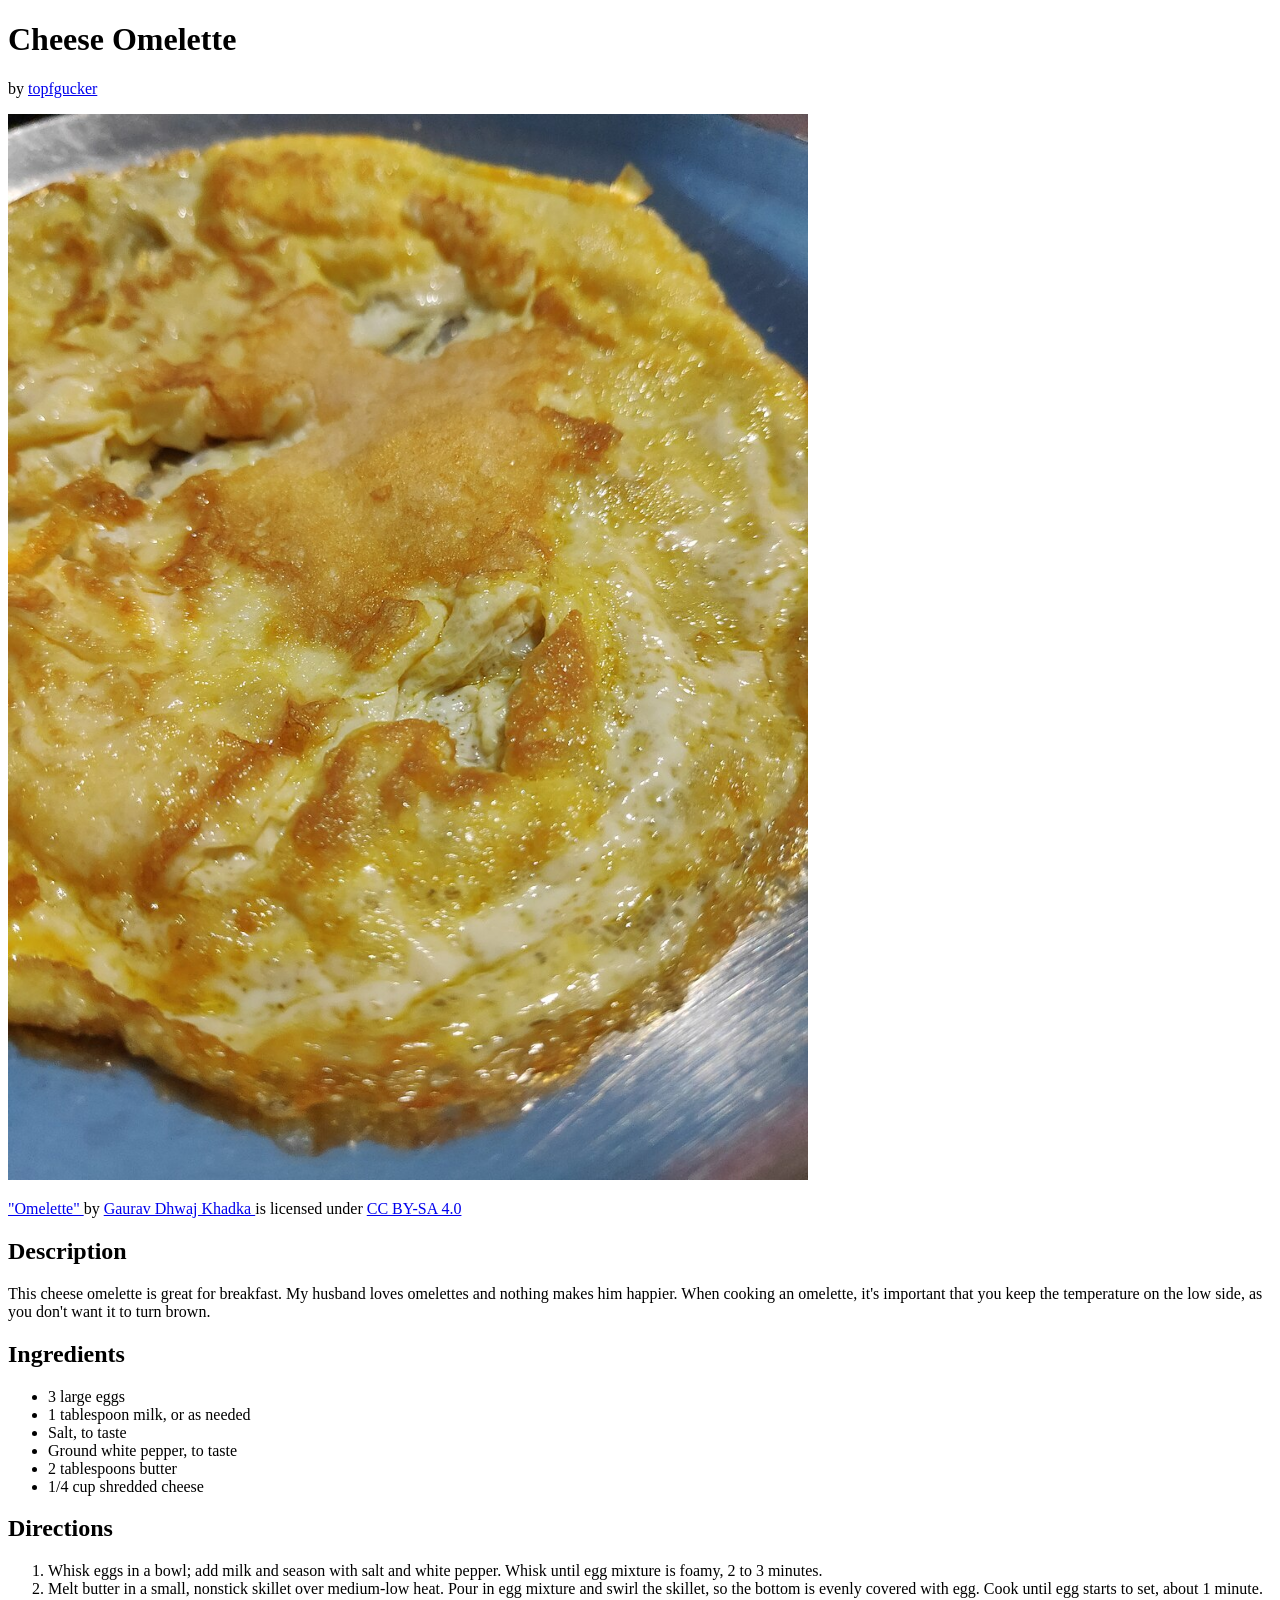
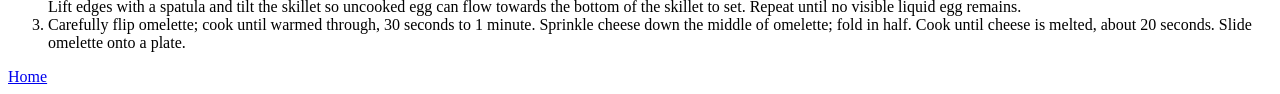
==== recipes/cheese-omelette.html @ 46e7c44e "Add cheese omelette page and link to home page" ====
<!DOCTYPE html>
<html lang="en">
<head>
    <meta charset="UTF-8">
    <meta name="viewport" content="width=device-width, initial-scale=1.0">
    <title>Cheese Omelette</title>
</head>
<body>
    <h1>Cheese Omelette</h1>

    <p>
        by
        <a href="https://www.allrecipes.com/recipe/262696/cheese-omelette/" target="_blank">
            topfgucker
        </a>
    </p>

    <img src="../images/omelette.jpg" alt="A plate of omelette" width="800" height="1066">

    <p>
        <a href="https://commons.wikimedia.org/wiki/File:Omelette_1.jpg" target="_blank">
            "Omelette"
        </a> by 
        <a href="https://commons.wikimedia.org/wiki/User:Gaurav_Dhwaj_Khadka" target="_blank">
            Gaurav Dhwaj Khadka
        </a> is licensed under 
        <a href="https://creativecommons.org/licenses/by-sa/4.0/deed.en" target="_blank">
            CC BY-SA 4.0
        </a>
    </p>

    <h2>Description</h2>

    <p>
        This cheese omelette is great for breakfast. My husband loves omelettes and nothing makes him happier. When cooking an omelette, it's important that you keep the temperature on the low side, as you don't want it to turn brown.
    </p>

    <h2>Ingredients</h2>

    <ul>
        <li>3 large eggs</li>

        <li>1 tablespoon milk, or as needed</li>

        <li>Salt, to taste</li>

        <li>Ground white pepper, to taste</li>

        <li>2 tablespoons butter</li>

        <li>1/4 cup shredded cheese</li>
    </ul>

    <h2>Directions</h2>

    <ol>
        <li>
            Whisk eggs in a bowl; add milk and season with salt and white pepper. Whisk until egg mixture is foamy, 2 to 3 minutes.
        </li>

        <li>
            Melt butter in a small, nonstick skillet over medium-low heat. Pour in egg mixture and swirl the skillet, so the bottom is evenly covered with egg. Cook until egg starts to set, about 1 minute. Lift edges with a spatula and tilt the skillet so uncooked egg can flow towards the bottom of the skillet to set. Repeat until no visible liquid egg remains.
        </li>

        <li>
            Carefully flip omelette; cook until warmed through, 30 seconds to 1 minute. Sprinkle cheese down the middle of omelette; fold in half. Cook until cheese is melted, about 20 seconds. Slide omelette onto a plate.
        </li>
    </ol>

    <a href="../index.html">Home</a>
</body>
</html>
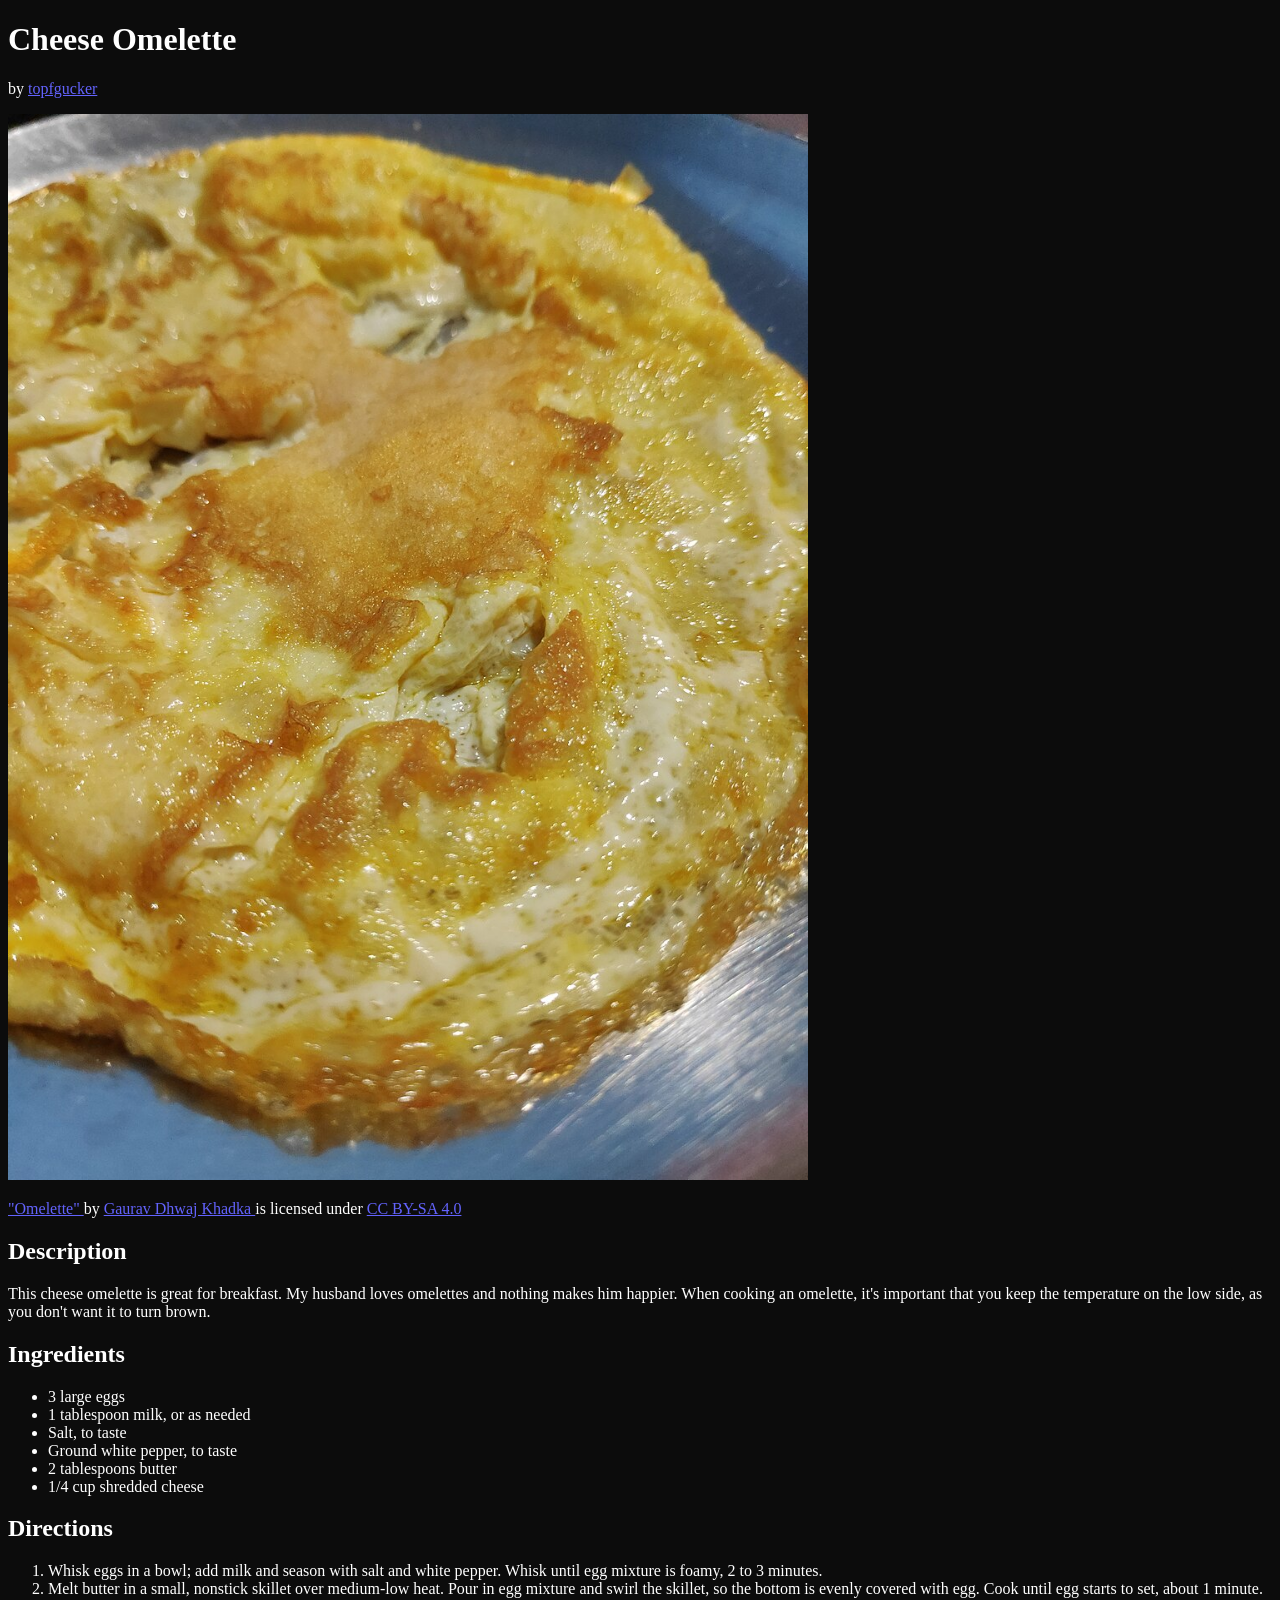
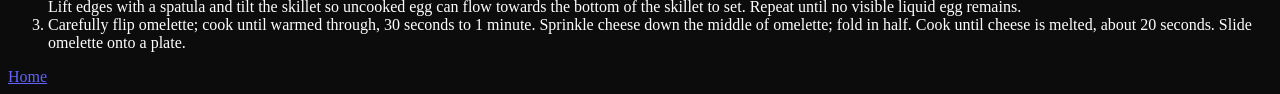
==== commit 102600a8: "Gave webpages dark mode The background is black, the text is white, and the links are a lighter blue" ====
--- a/recipes/cheese-omelette.html
+++ b/recipes/cheese-omelette.html
@@ -3,6 +3,7 @@
 <head>
     <meta charset="UTF-8">
     <meta name="viewport" content="width=device-width, initial-scale=1.0">
+    <link rel="stylesheet" href="../styles/generic.css">
     <title>Cheese Omelette</title>
 </head>
 <body>
@@ -10,7 +11,7 @@
 
     <p>
         by
-        <a href="https://www.allrecipes.com/recipe/262696/cheese-omelette/" target="_blank">
+        <a class="link" href="https://www.allrecipes.com/recipe/262696/cheese-omelette/" target="_blank">
             topfgucker
         </a>
     </p>
@@ -18,13 +19,13 @@
     <img src="../images/omelette.jpg" alt="A plate of omelette" width="800" height="1066">
 
     <p>
-        <a href="https://commons.wikimedia.org/wiki/File:Omelette_1.jpg" target="_blank">
+        <a class="link" href="https://commons.wikimedia.org/wiki/File:Omelette_1.jpg" target="_blank">
             "Omelette"
         </a> by 
-        <a href="https://commons.wikimedia.org/wiki/User:Gaurav_Dhwaj_Khadka" target="_blank">
+        <a class="link" href="https://commons.wikimedia.org/wiki/User:Gaurav_Dhwaj_Khadka" target="_blank">
             Gaurav Dhwaj Khadka
         </a> is licensed under 
-        <a href="https://creativecommons.org/licenses/by-sa/4.0/deed.en" target="_blank">
+        <a class="link" href="https://creativecommons.org/licenses/by-sa/4.0/deed.en" target="_blank">
             CC BY-SA 4.0
         </a>
     </p>
@@ -67,6 +68,6 @@
         </li>
     </ol>
 
-    <a href="../index.html">Home</a>
+    <a class="link" href="../index.html">Home</a>
 </body>
 </html>
--- a/styles/generic.css
+++ b/styles/generic.css
@@ -0,0 +1,14 @@
+* {
+    font-family: 'Times New Roman', Times, serif;
+    color: white;
+}
+
+.link {
+    color: rgb(99, 99, 253);
+}
+
+body {
+    background-color: rgb(12,12,12);
+}
+
+
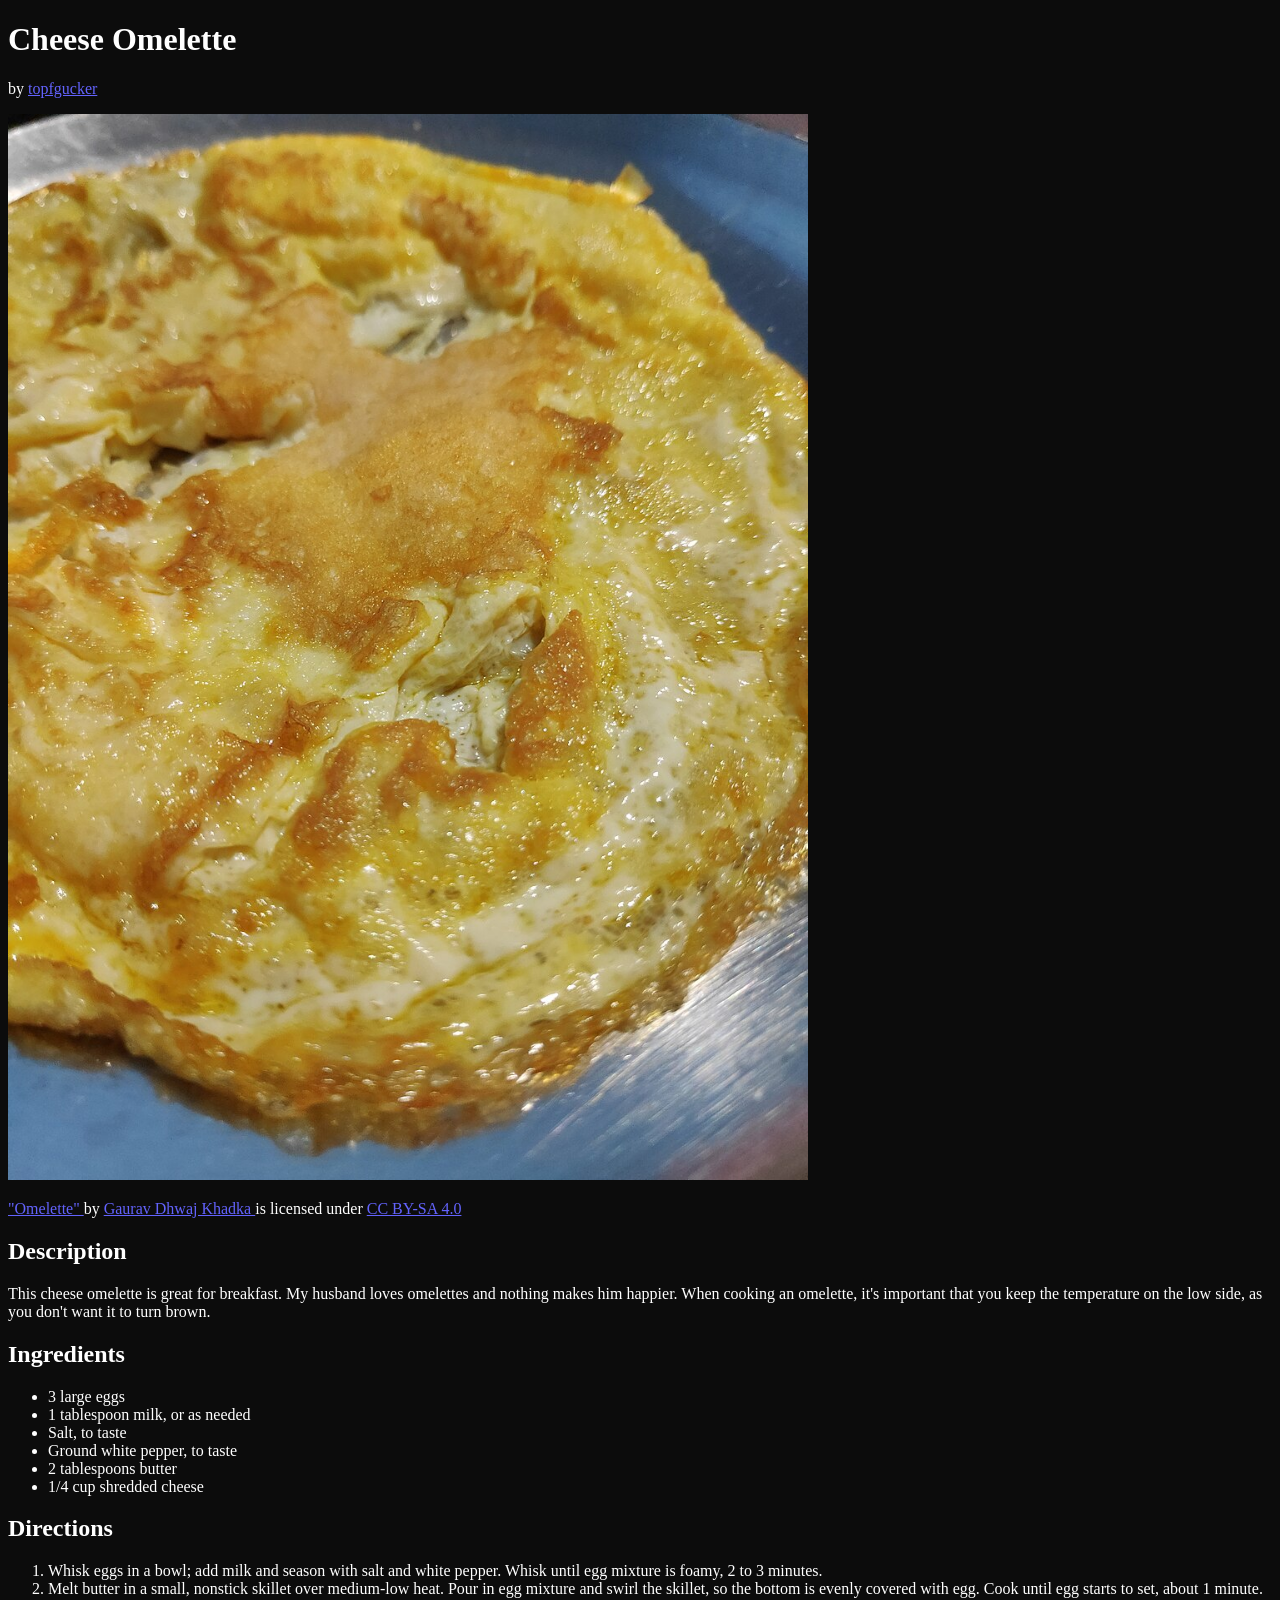
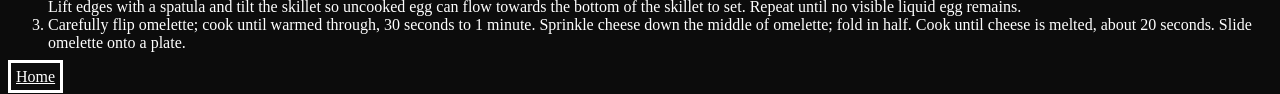
==== commit 7566c6fc: "Add styling for home button" ====
--- a/recipes/cheese-omelette.html
+++ b/recipes/cheese-omelette.html
@@ -4,6 +4,7 @@
     <meta charset="UTF-8">
     <meta name="viewport" content="width=device-width, initial-scale=1.0">
     <link rel="stylesheet" href="../styles/generic.css">
+    <link rel="stylesheet" href="../styles/recipe.css">
     <title>Cheese Omelette</title>
 </head>
 <body>
@@ -68,6 +69,6 @@
         </li>
     </ol>
 
-    <a class="link" href="../index.html">Home</a>
+    <a class="home" href="../index.html">Home</a>
 </body>
 </html>
--- a/styles/recipe.css
+++ b/styles/recipe.css
@@ -0,0 +1,4 @@
+.home {
+    border: 3px solid white;
+    padding: 5px;
+}
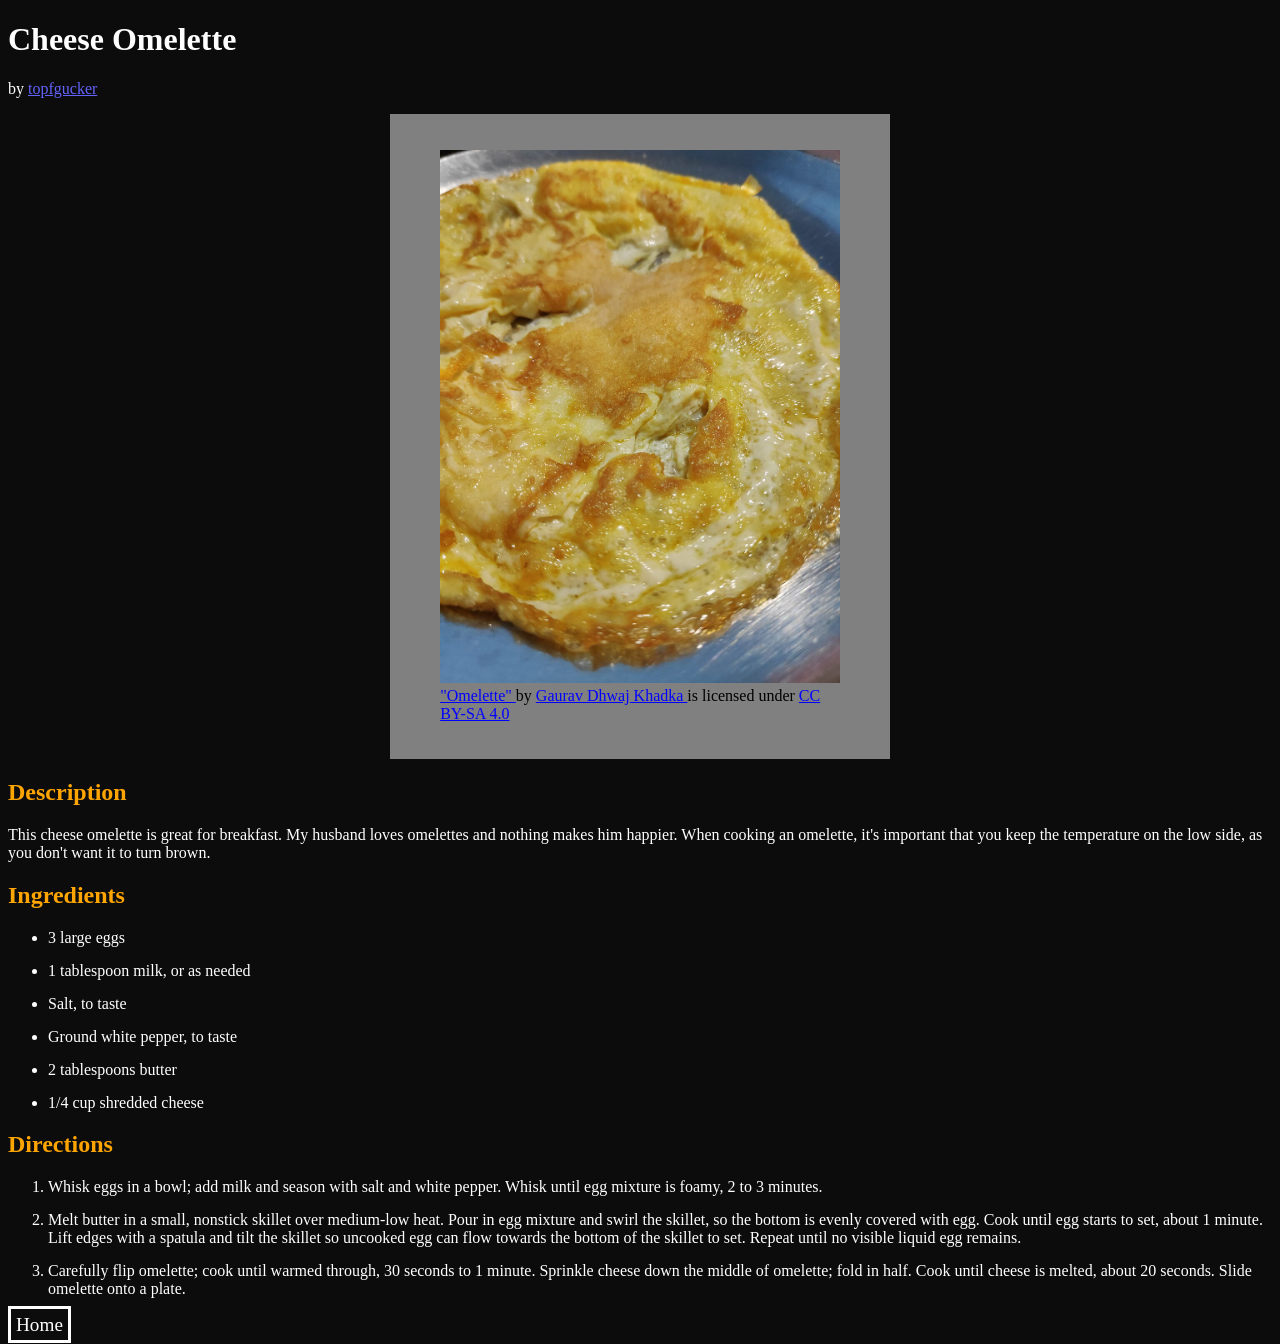
==== commit 588cbc1a: "Add styling to recipe pages Center the images and gave em a background and proper captions Add margi" ====
--- a/recipes/cheese-omelette.html
+++ b/recipes/cheese-omelette.html
@@ -17,19 +17,22 @@
         </a>
     </p>
 
-    <img src="../images/omelette.jpg" alt="A plate of omelette" width="800" height="1066">
-
-    <p>
-        <a class="link" href="https://commons.wikimedia.org/wiki/File:Omelette_1.jpg" target="_blank">
-            "Omelette"
-        </a> by 
-        <a class="link" href="https://commons.wikimedia.org/wiki/User:Gaurav_Dhwaj_Khadka" target="_blank">
-            Gaurav Dhwaj Khadka
-        </a> is licensed under 
-        <a class="link" href="https://creativecommons.org/licenses/by-sa/4.0/deed.en" target="_blank">
-            CC BY-SA 4.0
-        </a>
-    </p>
+    <div class="figure-container">
+        <figure>
+            <img src="../images/omelette.jpg" alt="A plate of omelette" width=auto height="533">
+            <figcaption>
+                <a class="link" href="https://commons.wikimedia.org/wiki/File:Omelette_1.jpg" target="_blank">
+                "Omelette"
+                </a> by 
+                <a class="link" href="https://commons.wikimedia.org/wiki/User:Gaurav_Dhwaj_Khadka" target="_blank">
+                    Gaurav Dhwaj Khadka
+                </a> is licensed under 
+                <a class="link" href="https://creativecommons.org/licenses/by-sa/4.0/deed.en" target="_blank">
+                    CC BY-SA 4.0
+                </a>
+            </figcaption>
+        </figure>
+    </div>
 
     <h2>Description</h2>
 
--- a/styles/recipe.css
+++ b/styles/recipe.css
@@ -1,4 +1,38 @@
+.figure-container {
+    background-color: gray;
+    box-sizing: border-box;
+    width: min-content;
+    padding: 20px 10px;
+    margin: 0px auto;
+}
+
+figure {
+    width: min-content;
+}
+
+figcaption {
+    color: black;
+}
+
+figcaption .link {
+    color: blue;
+}
+
+h2 {
+    color: orange;
+}
+
+li {
+    margin-bottom: 15px;
+}
+
 .home {
+    font-size: larger;
+    text-decoration: none;
     border: 3px solid white;
     padding: 5px;
-}+}
+
+
+
+
